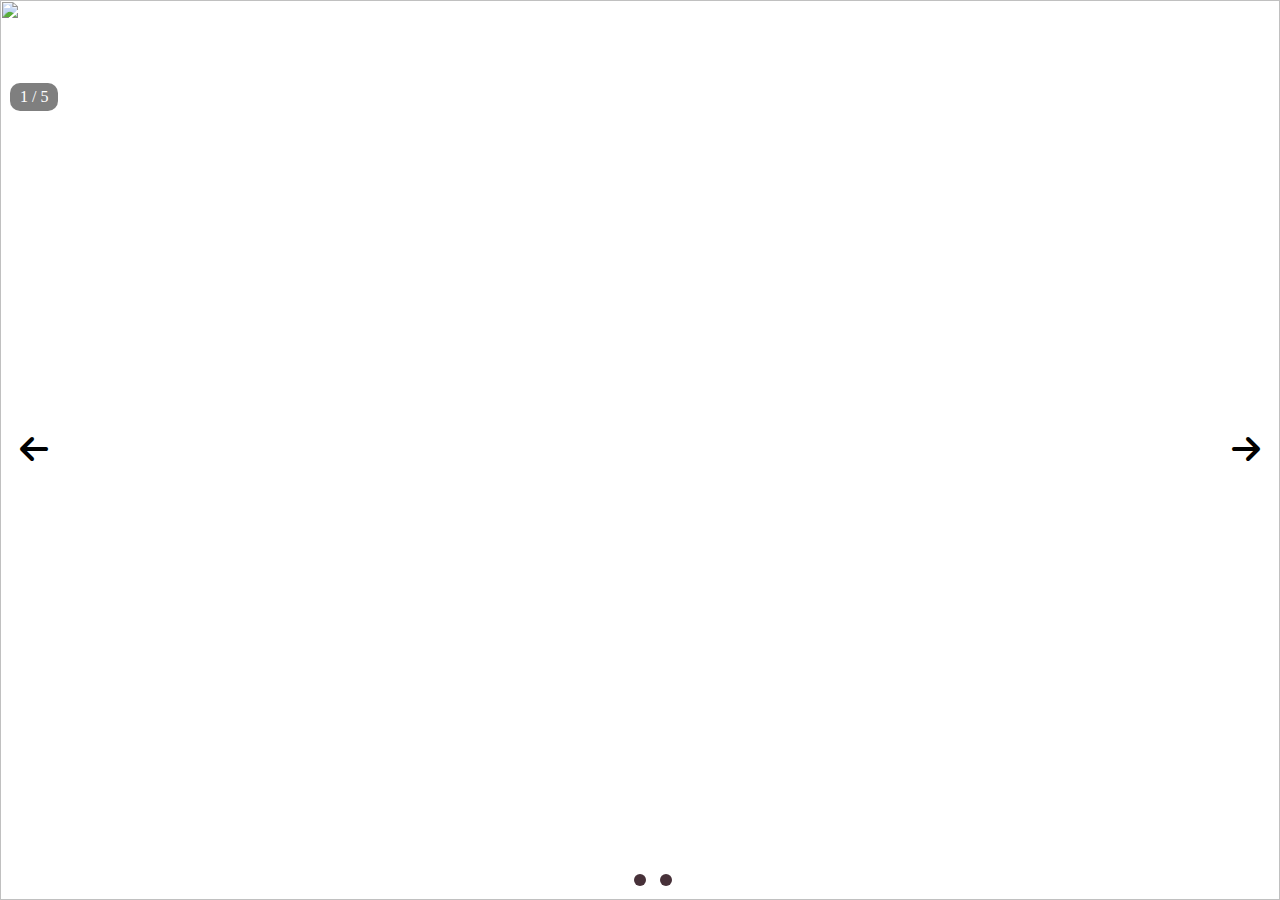
==== 6. Image Slider/index.html @ db970a09 "done" ====
<!DOCTYPE html>
<html lang="en">

<head>
    <meta charset="UTF-8">
    <meta name="viewport" content="width=device-width, initial-scale=1.0">
    <title>Document</title>
    <link rel="stylesheet" href="style.css">
    <link rel="stylesheet" href="https://cdnjs.cloudflare.com/ajax/libs/font-awesome/6.7.2/css/all.min.css" integrity="sha512-Evv84Mr4kqVGRNSgIGL/F/aIDqQb7xQ2vcrdIwxfjThSH8CSR7PBEakCr51Ck+w+/U6swU2Im1vVX0SVk9ABhg==" crossorigin="anonymous" referrerpolicy="no-referrer" />
    
</head>

<body>
    <div class="slider">
        <div class="slider-item d-none active fade">
            <img src="./images/img.jpg" alt="">
        </div>
        <div class="slider-item d-none fade">
            <img src="./images/img1.jpg" alt="">
        </div>
        <div class="slider-item d-none fade">
            <img src="./images/img2.jpg" alt="">
        </div>
        <button class="prev" onclick="currSlide(-1)"><i class="fa-solid fa-arrow-left"></i></button>

        <button class="next" onclick="currSlide(1)"><i class="fa-solid fa-arrow-right"></i></button>
        <div class="indicator">
            <span id="current-slide">1</span> / <span id="total-slide">5</span>
        </div>
        <div class="dots">
            <span class="dot active" onclick="currentSlide(1)"></span>
            <span class="dot" onclick="currentSlide(2)"></span>
            <span class="dot" onclick="currentSlide(3)"></span>
        </div>
      
    </div>

    <script src="script.js"></script>
</body>

</html>
---- 6. Image Slider/style.css ----
*{
    margin: 0;
    padding: 0;box-sizing: border-box;
}
body{
    display: flex;
    justify-content: center;
    align-items: center;
    height: 100vh;
    width: 100vw;
    overflow: hidden;
    margin: 0;
}
.slider{
    width: 100vw;
    height: 100vh;
    position: relative;
    overflow: hidden;

}
 .slider-item img{
    width: 100vw;
    height: 100vh;
    object-fit: cover;

}
.d-none{
    display: none;
}
.active{
    display: block;
}
.prev, .next {
    cursor: pointer;
    padding: 10px;
    position: absolute;
    top: 50%;
    transform: translateY(-50%);
    border: none;
    font-size: 18px;
    background: none;
    font-size: 2rem;
}
i:hover{
    /* background-color: blue; */
    /* transform: translateY(-50%) scale(1.1); */
    color: rgb(93, 7, 37);
}
.prev {
    left: 10px;
}

.next {
    right: 10px;
}

.indicator {
    position: absolute;
    bottom: 10px;
    bottom: 85%;
    transform: translateY(-50%);
    background: rgba(0, 0, 0, 0.5);
    color: white;
    padding: 5px 10px;
    margin: 10px;
    border-radius: 10px;
    font-size: 16px;
}
/*dot*/
.dots {
    text-align: center;
    position: absolute;
    bottom: 10px;
    left: 50%;
    transform: translateX(-50%);
}

.dot {
    cursor: pointer;
    height: 12px;
    width: 12px;
    margin: 0 5px;
    background-color:rgb(71, 49, 57);
    border-radius: 50%;
    display: inline-block;
    transition: background-color 0.3s ease-in-out;
}

.dot.active {
    background-color: #ffffff;
}
.fade {
    animation-name: fade;
    animation-duration: 1.5s;
  }
  
  @keyframes fade {
    from {opacity: .4}
    to {opacity: 1}
  }
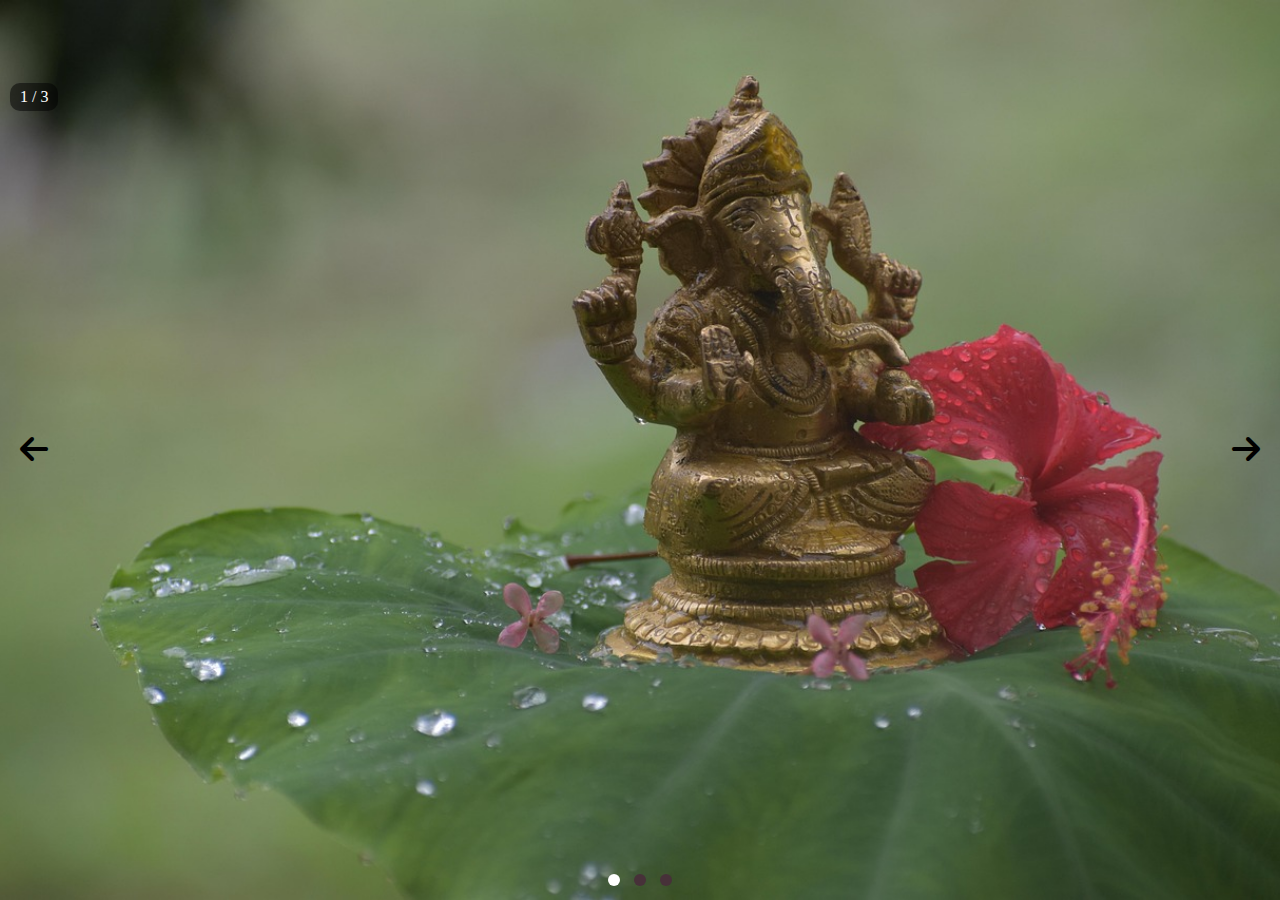
==== commit 55a14a04: "done" ====
--- a/6. Image Slider/index.html
+++ b/6. Image Slider/index.html
@@ -13,7 +13,7 @@
 <body>
     <div class="slider">
         <div class="slider-item d-none active fade">
-            <img src="./images/img.jpg" alt="">
+            <img src="./images/img3.jpg" alt="">
         </div>
         <div class="slider-item d-none fade">
             <img src="./images/img1.jpg" alt="">
